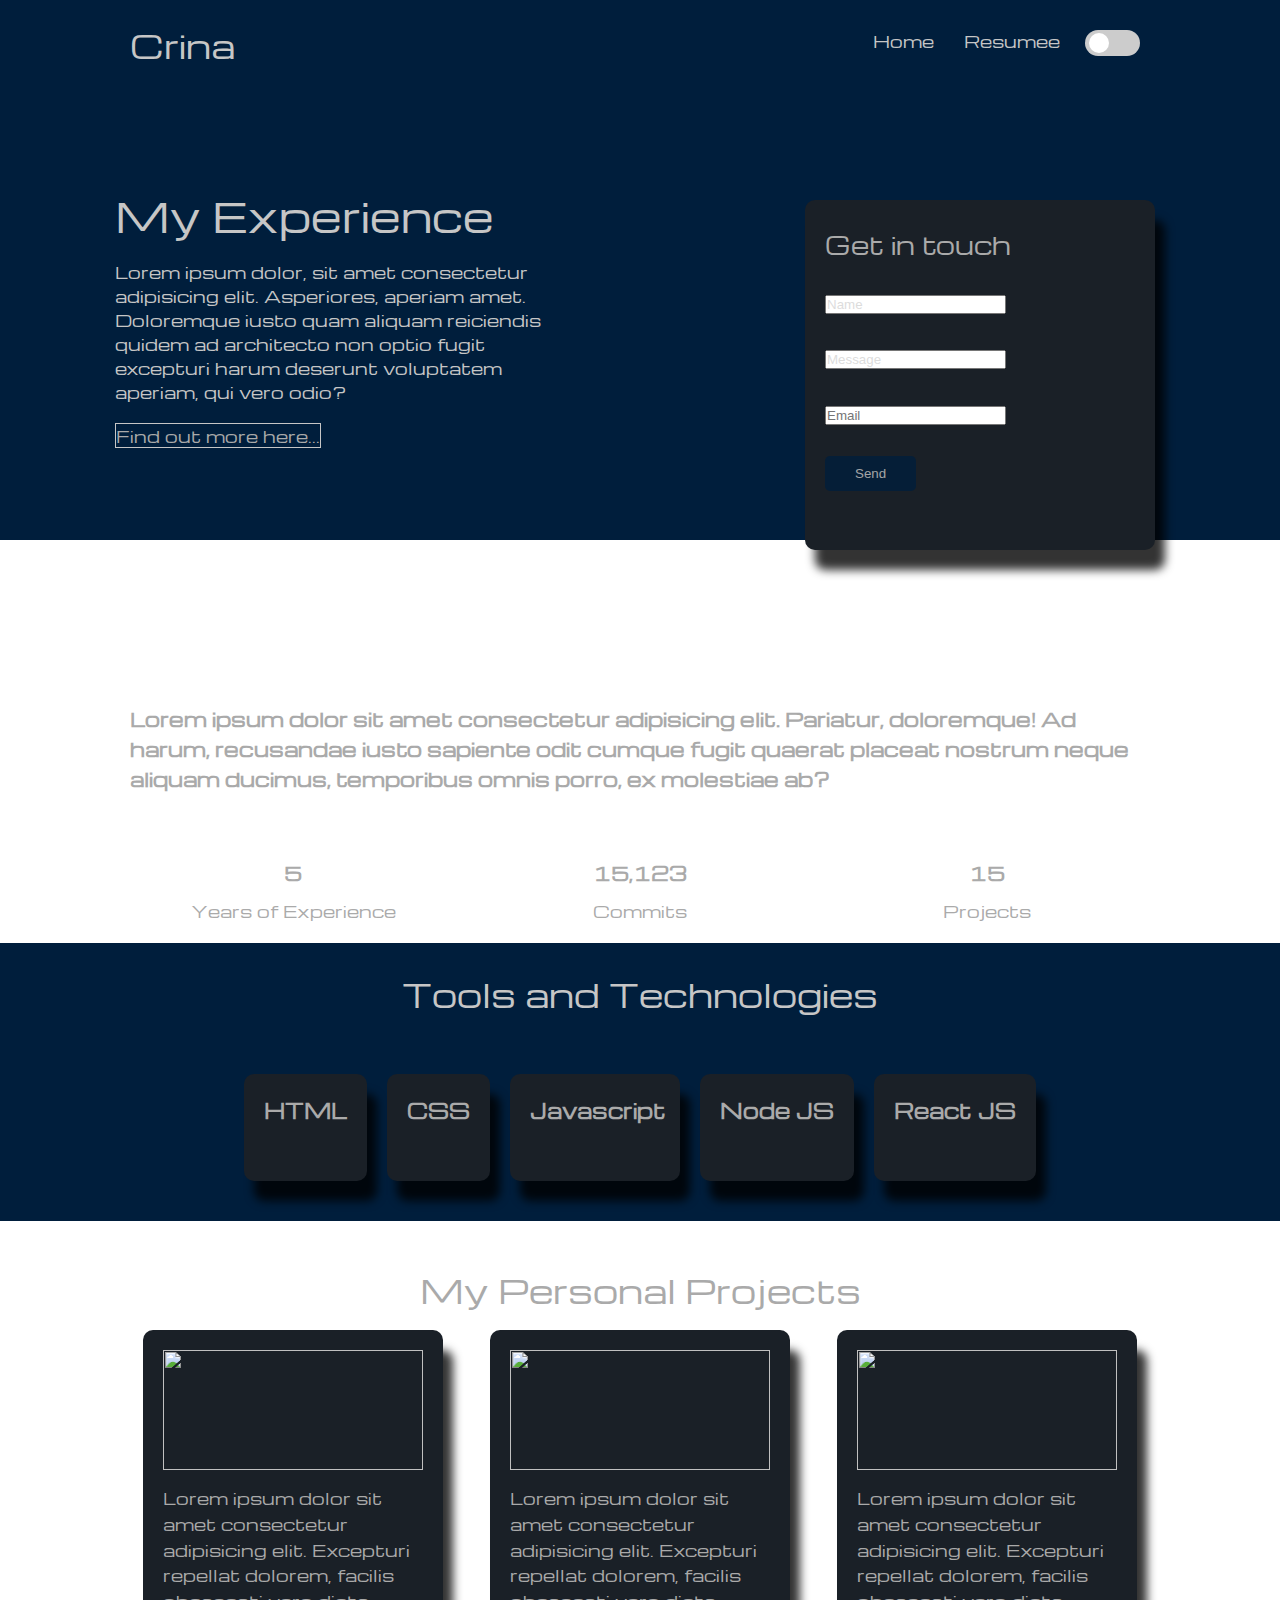
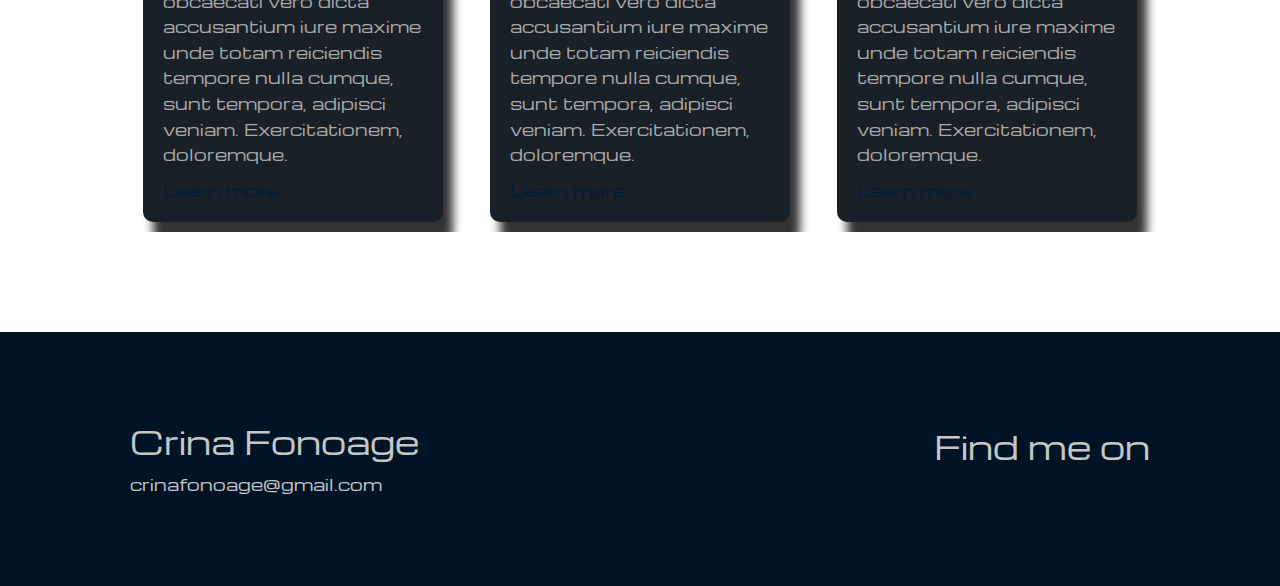
==== index.html @ 118fb506 "Add files via upload" ====
<!DOCTYPE html>
<html lang="en">
<head>
    <meta charset="UTF-8">
    <meta http-equiv="X-UA-Compatible" content="IE=edge"/>
    <meta name="viewport" content="width=device-width, initial-scale=1.0"/>
    <title>MyCV - Crina Fonoage</title/>
    <link rel="stylesheet" href="index.css"/>
    <link rel="stylesheet" href="utilities.css"/>
    <link id="theme" rel="stylesheet" href="./dark-mode.css"/>
    <link
      rel="stylesheet"
      href="https://cdnjs.cloudflare.com/ajax/libs/font-awesome/5.15.1/css/all.min.css"
      integrity="sha512-+4zCK9k+qNFUR5X+cKL9EIR+ZOhtIloNl9GIKS57V1MyNsYpYcUrUeQc9vNfzsWfV28IaLL3i96P9sdNyeRssA=="
      crossorigin="anonymous"
    />
</head>
<body>
    <!-- Navbar -->
    <div class="navbar">
        <div class="container flex-container">
            <h1 class="logo">Crina</h1>
            <nav>
                <ul>
                    <li> <a href="index.html"> Home </a></li>
                    <li> <a href="resumee.html"> Resumee </a></li>
                    <div class="switch">
                        <label  class="theme-switch" for="checkbox">
                            <input type="checkbox" id="checkbox"/>
                            <div class="slider round"></div>
                        </label>
                    </div>
                </ul>
            </nav>
        </div>
    </div>

    <!-- Contact me -->
    <section class="contact">
        <div class="container grid-container">
            <div class="contact-text"> 
                <h1>My Experience</h1>
                <p>
                    Lorem ipsum dolor, sit amet consectetur adipisicing elit. Asperiores, aperiam amet. Doloremque iusto quam aliquam reiciendis quidem ad architecto non optio fugit excepturi harum deserunt voluptatem aperiam, qui vero odio?
                </p>
                <a href="resumee.html" class="btn-outline">
                    Find out more here...
                </a>
            </div>

            <div class="contact-form card">
                <h2>Get in touch</h2>
                <form>
                    <div class="form-control">
                        <input type="text" name="name" placeholder="Name"/>
                    </div>
                    <div class="form-control">
                        <input type="text" name="message" placeholder="Message"/>
                    </div>
                    <div class="form-control">
                        <input type="email" name="email" placeholder="Email"/>
                    </div>
                    <div class="form-control">
                        <input type="submit" value="Send" class="btn btn-primary"/>
                    </div>
                </form>
            </div>
        </div>
    </section>

    <!-- Stats -->
    <section class="stats">
        <div class="container">
            <h3 class="text center my-1">Lorem ipsum dolor sit amet consectetur adipisicing elit. Pariatur, doloremque! Ad harum, recusandae iusto sapiente odit cumque fugit quaerat placeat nostrum neque aliquam ducimus, temporibus omnis porro, ex molestiae ab?</h3>
        <div class="grid-container grid-container-3 text-center my-4">
            <div>
                <i class="fas fa-code fa-3x"></i>
                <h3>5</h3>
                <p class="text-secondary">Years of Experience</p>
            </div>
            <div>
                <i class="fas fa-code-branch fa-3x"></i>
                <h3>15,123</h3>
                <p class="text-secondary">Commits</p>
            </div>
            <div>
                <i class="fas fa-project-diagram fa-3x"></i>
                <h3>15</h3>
                <p class="text-secondary">Projects</p>
            </div>
        </div>
        </div>
    </section>

    <!-- Technologies -->
    <section class="languages">
        <h2 class="md text-center py-2"> Tools and Technologies</h2>
        <div class="container flex-container">
            <div class="card">
                <h4>HTML</h4>
                <img src="images/html.png" alt="">
            </div>
            <div class="card">
                <h4>CSS</h4>
                <img src="images/css.png" alt="">
            </div>
            <div class="card">
                <h4>Javascript</h4>
                <img src="images/javascript.png" alt="">
            </div>
            <div class="card">
                <h4>Node JS</h4>
                <img src="images/nodejs.png" alt="">
            </div>
            <div class="card">
                <h4>React JS</h4>
                <img src="images/reactjs.png" alt="">
            </div>
        </div>
    </section>

    <!-- Project -->
    <section class="projects">
        <div class="container">
            <h2 class="md text-center my-2">My Personal Projects</h2>
            <div class="grid-container grid-container-3">
                <div class="card">
                    <img src="images/project1.png">
                    <p>Lorem ipsum dolor sit amet consectetur adipisicing elit. Excepturi repellat dolorem, facilis obcaecati vero dicta accusantium iure maxime unde totam reiciendis tempore nulla cumque, sunt tempora, adipisci veniam. Exercitationem, doloremque.</p>
                    <a href="#">Learn more</a>
                </div>
                <div class="card">
                    <img src="images/project2.png">
                    <p>Lorem ipsum dolor sit amet consectetur adipisicing elit. Excepturi repellat dolorem, facilis obcaecati vero dicta accusantium iure maxime unde totam reiciendis tempore nulla cumque, sunt tempora, adipisci veniam. Exercitationem, doloremque.</p>
                    <a href="#">Learn more</a>
                </div>
                <div class="card">
                    <img src="images/project3.png">
                    <p>Lorem ipsum dolor sit amet consectetur adipisicing elit. Excepturi repellat dolorem, facilis obcaecati vero dicta accusantium iure maxime unde totam reiciendis tempore nulla cumque, sunt tempora, adipisci veniam. Exercitationem, doloremque.</p>
                    <a href="#">Learn more</a>
                </div>
            </div>
        </div>
    </section>
    <!-- Footer -->
    <footer class="footer bg-dark py-5">
        <div class="container grid-container">
            <div class="name">
                <h1>Crina Fonoage</h1>
                <p>crinafonoage@gmail.com</p> 
            </div>
            <div class="social">
                <h1>Find me on</h1>
                <a href="#"><i class="fab fa-github fa-2x"></i></a>
                <a href="#"><i class="fab fa-linkedin fa-2x"></i></a>
                <a href="#"><i class="fab fa-facebook fa-2x"></i></a>
                <a href="#"><i class="fab fa-instagram fa-2x"></i></a>
            </div>
        </div>
    </footer>
    </div>
    <script type="text/javascript" src="script.js"></script>
</body>
</html>
---- index.css ----
@import url('https://fonts.googleapis.com/css2?family=Michroma&display=swap');

:root {
  --primary-color: #047aed;
  --dark-color: #002240;
  --primary-text-color: #fff;
  --light-color: #fff;
  --secondary-text-color: #333;
  --input-border-color: #b4becb;
  --navbar-mobile-bg-color: rgba(0, 0, 0, 0.2);
  --box-shadow-color: rgba(0, 0, 0, 0.8);
  --link-color: #047aed;
  }

  * {
    box-sizing: border-box;
    padding: 0;
    margin: 0;
  }
    
body {
    font-family: 'Michroma', sans-serif;
    color: var(--secondary-text-color);
    line-height: 1.6;
    height: 100gh;
}

ul {
    list-style-type: none;
  }

  a {
    text-decoration: none;
    color: var(--secondary-text-color);
  }

  h1,
  h2 {
    font-weight: 300;
    line-height: 1.2;
    margin: 10px 0;
  }

  p {
    margin: 10px 0;
  }

  img {
    width: 100%;
  }

  /* Navbar */
  .navbar {
    background-color: var(--primary-color);
    color: var(--primary-text-color);
    height: 90px;
  }

  .navbar ul {
    display: flex;
  }

  .navbar a {
    color: var(--primary-text-color);
    padding: 10px;
    margin: 0 5px;
  }

  .navbar a:hover {
    border-bottom: 2px solid var(--primary-text-color);
  }

  .navbar .flex-container {
    justify-content: space-between;
  }

  /* Theme switch */
.switch {
  padding-top: 2px;
  margin: 0 10px;
}

.theme-switch {
  display: inline-block;
  height: 26px;
  position: relative;
  width: 55px;
}

.theme-switch input {
  display: none;
}

.slider {
  background-color: #ccc;
  bottom: 0;
  left: 0;
  right: 0;
  top: 0;
  cursor: pointer;
  position: absolute;
  transition: 0.4s;
}

.slider:before {
  background-color: #fff;
  bottom: 3px;
  left: 4px;
  content: '';
  height: 20px;
  position: absolute;
  transition: 0.4s;
  width: 20px;
}

input:checked + .slider {
  background-color: #2b2b2b;
}

input:checked + .slider:before {
  transform: translateX(26px);
}

.slider.round {
  border-radius: 34px;
}

.slider.round:before {
  border-radius: 50%;
}


  /* Contact */
  .contact {
    height: 450px;
    background-color: var(--primary-color);
    color: var(--primary-text-color);
    position: relative;
  }

  .contact h1 {
    font-size: 40px;
  }

  .contact p {
    margin: 20px 0;
  }
  .contact-text {
    line-height: 1.5;
    animation: slideInFromLeft 1s ease-in;
  }
  .contact .grid-container {
    grid-template-columns: 45% 55%;
    gap: 30px;
    overflow: visible;
  }

  .contact-form {
    position: relative;
    top: 60px;
    height: 350px;
    width: 350px;
    z-index: 100;
    animation: slideInFromRight 1s ease-in;
  }

  .contact-form.card {
    justify-self: end;
  }

  .contact-form .form-control {
    margin: 30px 0;
  }

  .contact-form input[type='text']
  .contact-form input[type='email'] {
    border: 0;
    border-bottom: 1px solid var(--input-border-color);
    width: 100%;
    padding: 3px;
    font-size: 16px;
    background-color: var(--ligh-color);
    color: var(--secondary-text-color);
    font-family: 'Michroma', sans-serif;
  }

  .contact-form input[type='text']::placeholder,
  .contact-form textarea::placeholder,
  .contact-forminput[type='email']::placeholder {
    color: var(--secondary-text-color);
    opacity: 0.4;
  }

  .contact-form input:focus,
  .contact-form textarea:focus {
    outline: none;
  }

  .contact-form textarea {
    resize: none;
  }

  .contact::before,
  .contact::after {
    content: '';
    position: absolute;
    height: 100px;
    bottom: -70px;
    right: 0;
    left: 0;
    background-color: var(--ligh-color);
    transform: skewY(-3deg);
  }

  /*  Stats */
  .stats {
    padding-top: 100px;
    animation: fadeIn 2.5s;
  }

  /* Technologies */
  .languages {
    background-color: var(--primary-color);
    color: var(--primary-text-color);
    position: relative;
  }

  .languages .flex-container {
    flex-wrap: wrap;
  }

  .languages .card {
    text-align: center;
    margin: 18px 10px 40px;
    max-width: 170px;
    transition: transform 0.2s ease-in;
  }

  .languages .card:hover {
    transform: translateY(-15px);
  }

  .languages .card h4 {
    font-size: 20px;
    margin-bottom: 10px;
  }

  /* Projects */
  .projects {
    padding-bottom: 100px;
    margin-top: 40px;
  }

  .projects .card {
    max-width: 300px;
    justify-self: center;
  }

  .projects .card img {
    height: 120px;
  }

  .projects .card a{
    color: var(--primary-color);
  }

  /* Footer */
  .footer .social {
    justify-self: end;
  }

  .footer .social a {
    margin: 0 5px;
  }

  .footer .social p {
    margin: 0;
  }

  .embeded-container {
    height: 100%;
    /* overflow: hidden; */
  }

  /* Tablets */
  @media (max-width: 768px) {
    .grid-container,
    .contact .grid-container,
    .projects .grid-container,
    .stats .grid-container {
      grid-template-columns: 1fr;
    }

    .contact-form {
      height: auto;
    }

    .contact-text {
      text-align: center;
      margin-top: 40px;
      animation: slideInFromTop 1s ease-in;
    }

    .contact-form {
      justify-self: center;
      margin: auto;
      animation: slideInFromBottom 1s ease-in;
    }
    .contact-form.card {
      justify-self: end;
    }
  }

  /* Mobile */
  @media (max-width: 500px) {
    .navbar {
      height: 110px;
      flex-direction: column;
    }

    .navbar ul {
      padding: 10px;
      background-color: var(--navbar-mobile-bg-color);
    }

    .footer .grid-container {
      grid-template-columns: 1fr;
    }

    .footer .social,  
    .footer .name{
      justify-self: center;
      text-align: center;
    }

    .contact-form.card {
      justify-self: end;
    }
  }

  /* Animations */
  @keyframes slideInFromLeft {
    0% {
      transform: translateX(-100%);
    }

    100% {transform: translateX(0);
    }
  }

  @keyframes slideInFromRight {
    0% {
      transform: translateX(100%);
    }

    100% {transform: translateX(0);
    }
  }

  @keyframes slideInFromTop {
    0% {
      transform: translateY(-100%);
    }

    100% {transform: translateY(0);
    }
  }

  @keyframes slideInFromBottom {
    0% {
      transform: translateY(100%);
    }

    100% {transform: translateY(0);
    }
  }

  @keyframes fadeIn {
    from {
      opacity: 0;
    }

    top {
      opacity: 1;
    }
  }
---- utilities.css ----
.container {
    max-width: 1100px;
    margin: 0 auto;
    padding: 0 40px;
    overflow: auto;
  }

  .flex-container {
    display: flex;
    justify-content: center;
    align-items: center;
    height: 100%;
  }

  .grid-container {
    display: grid;
    grid-template-columns: repeat(2, 1fr);
    gap: 20px;
    justify-content: center;
    align-items: center;
    height: 100%;
  }

  .grid-container-3{
    grid-template-columns: repeat(3, 1fr);
  }

  .card {
    background-color: var(--light-color);
    border-radius: 10px;
    color: var(--secondary-text-color);
    box-shadow: 10px 20px 10px var(--box-shadow-color);
    padding: 20px;
    margin: 10px;
  }
  .btn {
    display: inline-block;
    padding: 10px 30px;
    cursor: pointer;
    background-color: var(--primary-color);
    color: var(--primary-text-color);
    border: none;
    border-radius: 5px;
    opacity: 0.8;
  }
  .btn:hover {
    opacity: 1;
    transform: scale(1.02);
  }
  .btn-outline {
    background-color: transparent;
    border: 1px solid var(--primary-text-color);
  }

  .text-center {
    text-align: center;
  }

  .bg-dark {
    background-color: var(--dark-color);
    color: var(--primary-text-color);
  }

  .bg-dark a {
    background-color: var(--dark-color);
    color: var(--primary-text-color);
  }
  .my-1 {
    margin: 1rem 0;
  }

  .my-1 {
    margin: 4rem 0;
  }

  .py-2 {
    padding: 2rem 0;
  }

  .py-5 {
    padding: 5rem 0;
  }

  .sm {
    font-size: 1rem;
  }

  .md {
    font-size: 2rem;
  }

  .lg{
    font-size: 3rem;
  }

  .xl {
    font-size: 4rem;
  }
---- dark-mode.css ----
:root {
    --primary-color: #001e3c;
    --dark-color: #001425;
    --primary-text-color: #c6c6c6;
    --light-color: #1a2027;
    --secondary-text-color: #aaaaaa;
    --input-border-color: #b4becb62;
    --box-shadow-color: rgba(0, 0, 0, 0.8);
    --link-color: #fff;
  }
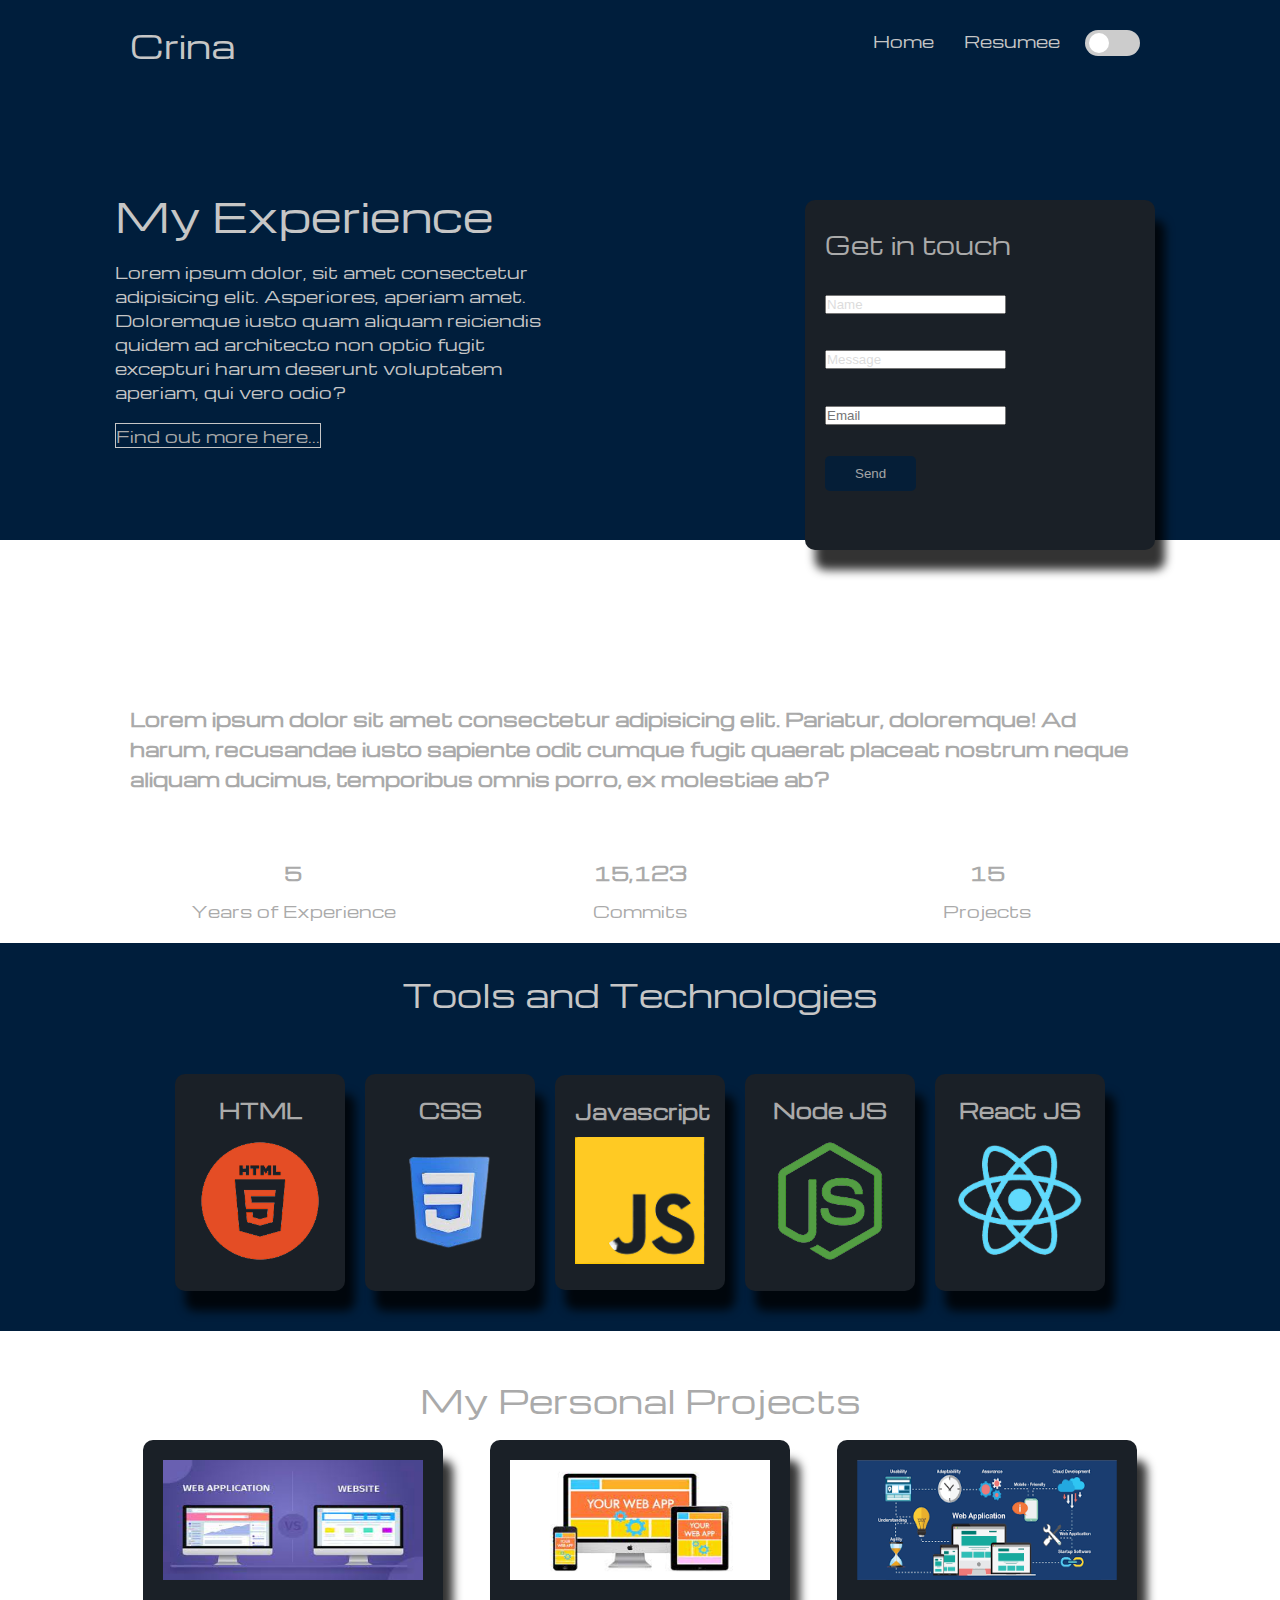
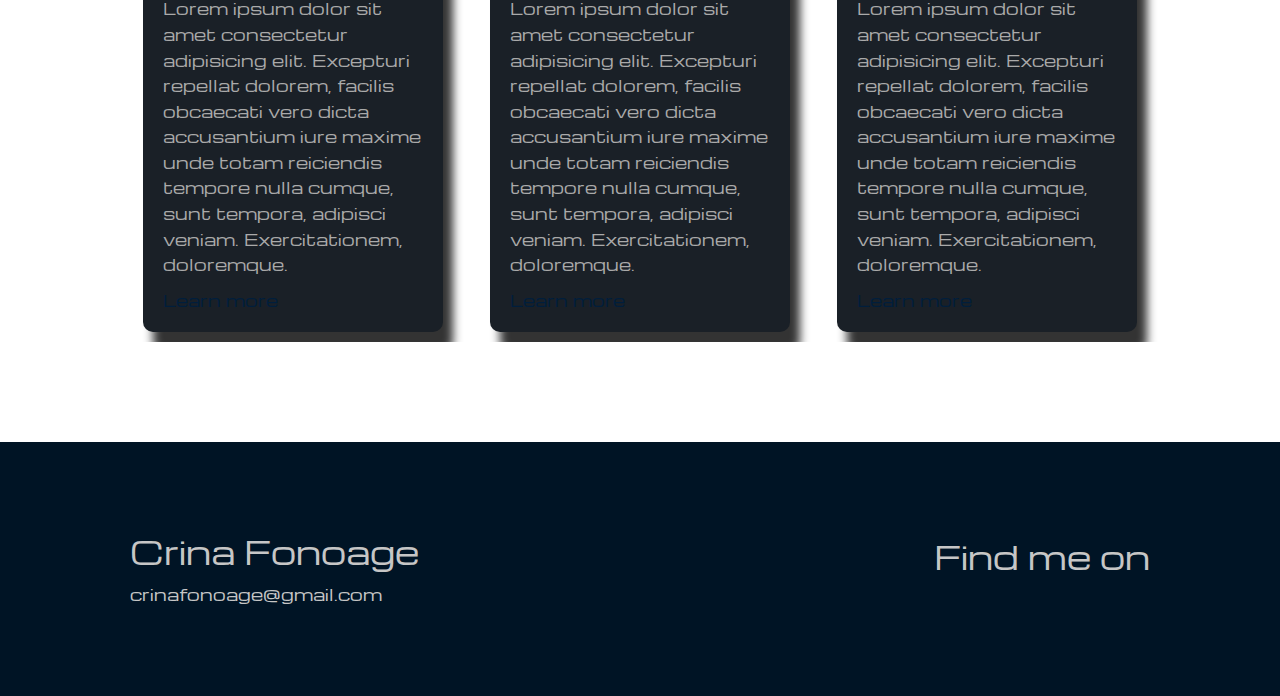
==== commit 7cc1c14e: "numele de familie" ====
--- a/index.html
+++ b/index.html
@@ -1,164 +1,164 @@
-<!DOCTYPE html>
-<html lang="en">
-<head>
-    <meta charset="UTF-8">
-    <meta http-equiv="X-UA-Compatible" content="IE=edge"/>
-    <meta name="viewport" content="width=device-width, initial-scale=1.0"/>
-    <title>MyCV - Crina Fonoage</title/>
-    <link rel="stylesheet" href="index.css"/>
-    <link rel="stylesheet" href="utilities.css"/>
-    <link id="theme" rel="stylesheet" href="./dark-mode.css"/>
-    <link
-      rel="stylesheet"
-      href="https://cdnjs.cloudflare.com/ajax/libs/font-awesome/5.15.1/css/all.min.css"
-      integrity="sha512-+4zCK9k+qNFUR5X+cKL9EIR+ZOhtIloNl9GIKS57V1MyNsYpYcUrUeQc9vNfzsWfV28IaLL3i96P9sdNyeRssA=="
-      crossorigin="anonymous"
-    />
-</head>
-<body>
-    <!-- Navbar -->
-    <div class="navbar">
-        <div class="container flex-container">
-            <h1 class="logo">Crina</h1>
-            <nav>
-                <ul>
-                    <li> <a href="index.html"> Home </a></li>
-                    <li> <a href="resumee.html"> Resumee </a></li>
-                    <div class="switch">
-                        <label  class="theme-switch" for="checkbox">
-                            <input type="checkbox" id="checkbox"/>
-                            <div class="slider round"></div>
-                        </label>
-                    </div>
-                </ul>
-            </nav>
-        </div>
-    </div>
-
-    <!-- Contact me -->
-    <section class="contact">
-        <div class="container grid-container">
-            <div class="contact-text"> 
-                <h1>My Experience</h1>
-                <p>
-                    Lorem ipsum dolor, sit amet consectetur adipisicing elit. Asperiores, aperiam amet. Doloremque iusto quam aliquam reiciendis quidem ad architecto non optio fugit excepturi harum deserunt voluptatem aperiam, qui vero odio?
-                </p>
-                <a href="resumee.html" class="btn-outline">
-                    Find out more here...
-                </a>
-            </div>
-
-            <div class="contact-form card">
-                <h2>Get in touch</h2>
-                <form>
-                    <div class="form-control">
-                        <input type="text" name="name" placeholder="Name"/>
-                    </div>
-                    <div class="form-control">
-                        <input type="text" name="message" placeholder="Message"/>
-                    </div>
-                    <div class="form-control">
-                        <input type="email" name="email" placeholder="Email"/>
-                    </div>
-                    <div class="form-control">
-                        <input type="submit" value="Send" class="btn btn-primary"/>
-                    </div>
-                </form>
-            </div>
-        </div>
-    </section>
-
-    <!-- Stats -->
-    <section class="stats">
-        <div class="container">
-            <h3 class="text center my-1">Lorem ipsum dolor sit amet consectetur adipisicing elit. Pariatur, doloremque! Ad harum, recusandae iusto sapiente odit cumque fugit quaerat placeat nostrum neque aliquam ducimus, temporibus omnis porro, ex molestiae ab?</h3>
-        <div class="grid-container grid-container-3 text-center my-4">
-            <div>
-                <i class="fas fa-code fa-3x"></i>
-                <h3>5</h3>
-                <p class="text-secondary">Years of Experience</p>
-            </div>
-            <div>
-                <i class="fas fa-code-branch fa-3x"></i>
-                <h3>15,123</h3>
-                <p class="text-secondary">Commits</p>
-            </div>
-            <div>
-                <i class="fas fa-project-diagram fa-3x"></i>
-                <h3>15</h3>
-                <p class="text-secondary">Projects</p>
-            </div>
-        </div>
-        </div>
-    </section>
-
-    <!-- Technologies -->
-    <section class="languages">
-        <h2 class="md text-center py-2"> Tools and Technologies</h2>
-        <div class="container flex-container">
-            <div class="card">
-                <h4>HTML</h4>
-                <img src="images/html.png" alt="">
-            </div>
-            <div class="card">
-                <h4>CSS</h4>
-                <img src="images/css.png" alt="">
-            </div>
-            <div class="card">
-                <h4>Javascript</h4>
-                <img src="images/javascript.png" alt="">
-            </div>
-            <div class="card">
-                <h4>Node JS</h4>
-                <img src="images/nodejs.png" alt="">
-            </div>
-            <div class="card">
-                <h4>React JS</h4>
-                <img src="images/reactjs.png" alt="">
-            </div>
-        </div>
-    </section>
-
-    <!-- Project -->
-    <section class="projects">
-        <div class="container">
-            <h2 class="md text-center my-2">My Personal Projects</h2>
-            <div class="grid-container grid-container-3">
-                <div class="card">
-                    <img src="images/project1.png">
-                    <p>Lorem ipsum dolor sit amet consectetur adipisicing elit. Excepturi repellat dolorem, facilis obcaecati vero dicta accusantium iure maxime unde totam reiciendis tempore nulla cumque, sunt tempora, adipisci veniam. Exercitationem, doloremque.</p>
-                    <a href="#">Learn more</a>
-                </div>
-                <div class="card">
-                    <img src="images/project2.png">
-                    <p>Lorem ipsum dolor sit amet consectetur adipisicing elit. Excepturi repellat dolorem, facilis obcaecati vero dicta accusantium iure maxime unde totam reiciendis tempore nulla cumque, sunt tempora, adipisci veniam. Exercitationem, doloremque.</p>
-                    <a href="#">Learn more</a>
-                </div>
-                <div class="card">
-                    <img src="images/project3.png">
-                    <p>Lorem ipsum dolor sit amet consectetur adipisicing elit. Excepturi repellat dolorem, facilis obcaecati vero dicta accusantium iure maxime unde totam reiciendis tempore nulla cumque, sunt tempora, adipisci veniam. Exercitationem, doloremque.</p>
-                    <a href="#">Learn more</a>
-                </div>
-            </div>
-        </div>
-    </section>
-    <!-- Footer -->
-    <footer class="footer bg-dark py-5">
-        <div class="container grid-container">
-            <div class="name">
-                <h1>Crina Fonoage</h1>
-                <p>crinafonoage@gmail.com</p> 
-            </div>
-            <div class="social">
-                <h1>Find me on</h1>
-                <a href="#"><i class="fab fa-github fa-2x"></i></a>
-                <a href="#"><i class="fab fa-linkedin fa-2x"></i></a>
-                <a href="#"><i class="fab fa-facebook fa-2x"></i></a>
-                <a href="#"><i class="fab fa-instagram fa-2x"></i></a>
-            </div>
-        </div>
-    </footer>
-    </div>
-    <script type="text/javascript" src="script.js"></script>
-</body>
+<!DOCTYPE html>
+<html lang="en">
+<head>
+    <meta charset="UTF-8">
+    <meta http-equiv="X-UA-Compatible" content="IE=edge"/>
+    <meta name="viewport" content="width=device-width, initial-scale=1.0"/>
+    <title>MyCV - Crina Fonoage</title/>
+    <link rel="stylesheet" href="index.css"/>
+    <link rel="stylesheet" href="utilities.css"/>
+    <link id="theme" rel="stylesheet" href="./dark-mode.css"/>
+    <link
+      rel="stylesheet"
+      href="https://cdnjs.cloudflare.com/ajax/libs/font-awesome/5.15.1/css/all.min.css"
+      integrity="sha512-+4zCK9k+qNFUR5X+cKL9EIR+ZOhtIloNl9GIKS57V1MyNsYpYcUrUeQc9vNfzsWfV28IaLL3i96P9sdNyeRssA=="
+      crossorigin="anonymous"
+    />
+</head>
+<body>
+    <!-- Navbar -->
+    <div class="navbar">
+        <div class="container flex-container">
+            <h1 class="logo">Crina</h1>
+            <nav>
+                <ul>
+                    <li> <a href="index.html"> Home </a></li>
+                    <li> <a href="resumee.html"> Resumee </a></li>
+                    <div class="switch">
+                        <label  class="theme-switch" for="checkbox">
+                            <input type="checkbox" id="checkbox"/>
+                            <div class="slider round"></div>
+                        </label>
+                    </div>
+                </ul>
+            </nav>
+        </div>
+    </div>
+
+    <!-- Contact me -->
+    <section class="contact">
+        <div class="container grid-container">
+            <div class="contact-text"> 
+                <h1>My Experience</h1>
+                <p>
+                    Lorem ipsum dolor, sit amet consectetur adipisicing elit. Asperiores, aperiam amet. Doloremque iusto quam aliquam reiciendis quidem ad architecto non optio fugit excepturi harum deserunt voluptatem aperiam, qui vero odio?
+                </p>
+                <a href="resumee.html" class="btn-outline">
+                    Find out more here...
+                </a>
+            </div>
+
+            <div class="contact-form card">
+                <h2>Get in touch</h2>
+                <form>
+                    <div class="form-control">
+                        <input type="text" name="name" placeholder="Name"/>
+                    </div>
+                    <div class="form-control">
+                        <input type="text" name="message" placeholder="Message"/>
+                    </div>
+                    <div class="form-control">
+                        <input type="email" name="email" placeholder="Email"/>
+                    </div>
+                    <div class="form-control">
+                        <input type="submit" value="Send" class="btn btn-primary"/>
+                    </div>
+                </form>
+            </div>
+        </div>
+    </section>
+
+    <!-- Stats -->
+    <section class="stats">
+        <div class="container">
+            <h3 class="text center my-1">Lorem ipsum dolor sit amet consectetur adipisicing elit. Pariatur, doloremque! Ad harum, recusandae iusto sapiente odit cumque fugit quaerat placeat nostrum neque aliquam ducimus, temporibus omnis porro, ex molestiae ab?</h3>
+        <div class="grid-container grid-container-3 text-center my-4">
+            <div>
+                <i class="fas fa-code fa-3x"></i>
+                <h3>5</h3>
+                <p class="text-secondary">Years of Experience</p>
+            </div>
+            <div>
+                <i class="fas fa-code-branch fa-3x"></i>
+                <h3>15,123</h3>
+                <p class="text-secondary">Commits</p>
+            </div>
+            <div>
+                <i class="fas fa-project-diagram fa-3x"></i>
+                <h3>15</h3>
+                <p class="text-secondary">Projects</p>
+            </div>
+        </div>
+        </div>
+    </section>
+
+    <!-- Technologies -->
+    <section class="languages">
+        <h2 class="md text-center py-2"> Tools and Technologies</h2>
+        <div class="container flex-container">
+            <div class="card">
+                <h4>HTML</h4>
+                <img src="images/html.png" alt="">
+            </div>
+            <div class="card">
+                <h4>CSS</h4>
+                <img src="images/css.png" alt="">
+            </div>
+            <div class="card">
+                <h4>Javascript</h4>
+                <img src="images/javascript.png" alt="">
+            </div>
+            <div class="card">
+                <h4>Node JS</h4>
+                <img src="images/nodejs.png" alt="">
+            </div>
+            <div class="card">
+                <h4>React JS</h4>
+                <img src="images/reactjs.png" alt="">
+            </div>
+        </div>
+    </section>
+
+    <!-- Project -->
+    <section class="projects">
+        <div class="container">
+            <h2 class="md text-center my-2">My Personal Projects</h2>
+            <div class="grid-container grid-container-3">
+                <div class="card">
+                    <img src="images/project1.png">
+                    <p>Lorem ipsum dolor sit amet consectetur adipisicing elit. Excepturi repellat dolorem, facilis obcaecati vero dicta accusantium iure maxime unde totam reiciendis tempore nulla cumque, sunt tempora, adipisci veniam. Exercitationem, doloremque.</p>
+                    <a href="#">Learn more</a>
+                </div>
+                <div class="card">
+                    <img src="images/project2.png">
+                    <p>Lorem ipsum dolor sit amet consectetur adipisicing elit. Excepturi repellat dolorem, facilis obcaecati vero dicta accusantium iure maxime unde totam reiciendis tempore nulla cumque, sunt tempora, adipisci veniam. Exercitationem, doloremque.</p>
+                    <a href="#">Learn more</a>
+                </div>
+                <div class="card">
+                    <img src="images/project3.png">
+                    <p>Lorem ipsum dolor sit amet consectetur adipisicing elit. Excepturi repellat dolorem, facilis obcaecati vero dicta accusantium iure maxime unde totam reiciendis tempore nulla cumque, sunt tempora, adipisci veniam. Exercitationem, doloremque.</p>
+                    <a href="#">Learn more</a>
+                </div>
+            </div>
+        </div>
+    </section>
+    <!-- Footer -->
+    <footer class="footer bg-dark py-5">
+        <div class="container grid-container">
+            <div class="name">
+                <h1>Crina Fonoage</h1>
+                <p>crinafonoage@gmail.com</p> 
+            </div>
+            <div class="social">
+                <h1>Find me on</h1>
+                <a href="#"><i class="fab fa-github fa-2x"></i></a>
+                <a href="#"><i class="fab fa-linkedin fa-2x"></i></a>
+                <a href="#"><i class="fab fa-facebook fa-2x"></i></a>
+                <a href="#"><i class="fab fa-instagram fa-2x"></i></a>
+            </div>
+        </div>
+    </footer>
+    </div>
+    <script type="text/javascript" src="script.js"></script>
+</body>
 </html>--- a/index.css
+++ b/index.css
@@ -1,386 +1,386 @@
-@import url('https://fonts.googleapis.com/css2?family=Michroma&display=swap');
-
-:root {
-  --primary-color: #047aed;
-  --dark-color: #002240;
-  --primary-text-color: #fff;
-  --light-color: #fff;
-  --secondary-text-color: #333;
-  --input-border-color: #b4becb;
-  --navbar-mobile-bg-color: rgba(0, 0, 0, 0.2);
-  --box-shadow-color: rgba(0, 0, 0, 0.8);
-  --link-color: #047aed;
-  }
-
-  * {
-    box-sizing: border-box;
-    padding: 0;
-    margin: 0;
-  }
-    
-body {
-    font-family: 'Michroma', sans-serif;
-    color: var(--secondary-text-color);
-    line-height: 1.6;
-    height: 100gh;
-}
-
-ul {
-    list-style-type: none;
-  }
-
-  a {
-    text-decoration: none;
-    color: var(--secondary-text-color);
-  }
-
-  h1,
-  h2 {
-    font-weight: 300;
-    line-height: 1.2;
-    margin: 10px 0;
-  }
-
-  p {
-    margin: 10px 0;
-  }
-
-  img {
-    width: 100%;
-  }
-
-  /* Navbar */
-  .navbar {
-    background-color: var(--primary-color);
-    color: var(--primary-text-color);
-    height: 90px;
-  }
-
-  .navbar ul {
-    display: flex;
-  }
-
-  .navbar a {
-    color: var(--primary-text-color);
-    padding: 10px;
-    margin: 0 5px;
-  }
-
-  .navbar a:hover {
-    border-bottom: 2px solid var(--primary-text-color);
-  }
-
-  .navbar .flex-container {
-    justify-content: space-between;
-  }
-
-  /* Theme switch */
-.switch {
-  padding-top: 2px;
-  margin: 0 10px;
-}
-
-.theme-switch {
-  display: inline-block;
-  height: 26px;
-  position: relative;
-  width: 55px;
-}
-
-.theme-switch input {
-  display: none;
-}
-
-.slider {
-  background-color: #ccc;
-  bottom: 0;
-  left: 0;
-  right: 0;
-  top: 0;
-  cursor: pointer;
-  position: absolute;
-  transition: 0.4s;
-}
-
-.slider:before {
-  background-color: #fff;
-  bottom: 3px;
-  left: 4px;
-  content: '';
-  height: 20px;
-  position: absolute;
-  transition: 0.4s;
-  width: 20px;
-}
-
-input:checked + .slider {
-  background-color: #2b2b2b;
-}
-
-input:checked + .slider:before {
-  transform: translateX(26px);
-}
-
-.slider.round {
-  border-radius: 34px;
-}
-
-.slider.round:before {
-  border-radius: 50%;
-}
-
-
-  /* Contact */
-  .contact {
-    height: 450px;
-    background-color: var(--primary-color);
-    color: var(--primary-text-color);
-    position: relative;
-  }
-
-  .contact h1 {
-    font-size: 40px;
-  }
-
-  .contact p {
-    margin: 20px 0;
-  }
-  .contact-text {
-    line-height: 1.5;
-    animation: slideInFromLeft 1s ease-in;
-  }
-  .contact .grid-container {
-    grid-template-columns: 45% 55%;
-    gap: 30px;
-    overflow: visible;
-  }
-
-  .contact-form {
-    position: relative;
-    top: 60px;
-    height: 350px;
-    width: 350px;
-    z-index: 100;
-    animation: slideInFromRight 1s ease-in;
-  }
-
-  .contact-form.card {
-    justify-self: end;
-  }
-
-  .contact-form .form-control {
-    margin: 30px 0;
-  }
-
-  .contact-form input[type='text']
-  .contact-form input[type='email'] {
-    border: 0;
-    border-bottom: 1px solid var(--input-border-color);
-    width: 100%;
-    padding: 3px;
-    font-size: 16px;
-    background-color: var(--ligh-color);
-    color: var(--secondary-text-color);
-    font-family: 'Michroma', sans-serif;
-  }
-
-  .contact-form input[type='text']::placeholder,
-  .contact-form textarea::placeholder,
-  .contact-forminput[type='email']::placeholder {
-    color: var(--secondary-text-color);
-    opacity: 0.4;
-  }
-
-  .contact-form input:focus,
-  .contact-form textarea:focus {
-    outline: none;
-  }
-
-  .contact-form textarea {
-    resize: none;
-  }
-
-  .contact::before,
-  .contact::after {
-    content: '';
-    position: absolute;
-    height: 100px;
-    bottom: -70px;
-    right: 0;
-    left: 0;
-    background-color: var(--ligh-color);
-    transform: skewY(-3deg);
-  }
-
-  /*  Stats */
-  .stats {
-    padding-top: 100px;
-    animation: fadeIn 2.5s;
-  }
-
-  /* Technologies */
-  .languages {
-    background-color: var(--primary-color);
-    color: var(--primary-text-color);
-    position: relative;
-  }
-
-  .languages .flex-container {
-    flex-wrap: wrap;
-  }
-
-  .languages .card {
-    text-align: center;
-    margin: 18px 10px 40px;
-    max-width: 170px;
-    transition: transform 0.2s ease-in;
-  }
-
-  .languages .card:hover {
-    transform: translateY(-15px);
-  }
-
-  .languages .card h4 {
-    font-size: 20px;
-    margin-bottom: 10px;
-  }
-
-  /* Projects */
-  .projects {
-    padding-bottom: 100px;
-    margin-top: 40px;
-  }
-
-  .projects .card {
-    max-width: 300px;
-    justify-self: center;
-  }
-
-  .projects .card img {
-    height: 120px;
-  }
-
-  .projects .card a{
-    color: var(--primary-color);
-  }
-
-  /* Footer */
-  .footer .social {
-    justify-self: end;
-  }
-
-  .footer .social a {
-    margin: 0 5px;
-  }
-
-  .footer .social p {
-    margin: 0;
-  }
-
-  .embeded-container {
-    height: 100%;
-    /* overflow: hidden; */
-  }
-
-  /* Tablets */
-  @media (max-width: 768px) {
-    .grid-container,
-    .contact .grid-container,
-    .projects .grid-container,
-    .stats .grid-container {
-      grid-template-columns: 1fr;
-    }
-
-    .contact-form {
-      height: auto;
-    }
-
-    .contact-text {
-      text-align: center;
-      margin-top: 40px;
-      animation: slideInFromTop 1s ease-in;
-    }
-
-    .contact-form {
-      justify-self: center;
-      margin: auto;
-      animation: slideInFromBottom 1s ease-in;
-    }
-    .contact-form.card {
-      justify-self: end;
-    }
-  }
-
-  /* Mobile */
-  @media (max-width: 500px) {
-    .navbar {
-      height: 110px;
-      flex-direction: column;
-    }
-
-    .navbar ul {
-      padding: 10px;
-      background-color: var(--navbar-mobile-bg-color);
-    }
-
-    .footer .grid-container {
-      grid-template-columns: 1fr;
-    }
-
-    .footer .social,  
-    .footer .name{
-      justify-self: center;
-      text-align: center;
-    }
-
-    .contact-form.card {
-      justify-self: end;
-    }
-  }
-
-  /* Animations */
-  @keyframes slideInFromLeft {
-    0% {
-      transform: translateX(-100%);
-    }
-
-    100% {transform: translateX(0);
-    }
-  }
-
-  @keyframes slideInFromRight {
-    0% {
-      transform: translateX(100%);
-    }
-
-    100% {transform: translateX(0);
-    }
-  }
-
-  @keyframes slideInFromTop {
-    0% {
-      transform: translateY(-100%);
-    }
-
-    100% {transform: translateY(0);
-    }
-  }
-
-  @keyframes slideInFromBottom {
-    0% {
-      transform: translateY(100%);
-    }
-
-    100% {transform: translateY(0);
-    }
-  }
-
-  @keyframes fadeIn {
-    from {
-      opacity: 0;
-    }
-
-    top {
-      opacity: 1;
-    }
+@import url('https://fonts.googleapis.com/css2?family=Michroma&display=swap');
+
+:root {
+  --primary-color: #047aed;
+  --dark-color: #002240;
+  --primary-text-color: #fff;
+  --light-color: #fff;
+  --secondary-text-color: #333;
+  --input-border-color: #b4becb;
+  --navbar-mobile-bg-color: rgba(0, 0, 0, 0.2);
+  --box-shadow-color: rgba(0, 0, 0, 0.8);
+  --link-color: #047aed;
+  }
+
+  * {
+    box-sizing: border-box;
+    padding: 0;
+    margin: 0;
+  }
+    
+body {
+    font-family: 'Michroma', sans-serif;
+    color: var(--secondary-text-color);
+    line-height: 1.6;
+    height: 100vh;
+}
+
+ul {
+    list-style-type: none;
+  }
+
+  a {
+    text-decoration: none;
+    color: var(--secondary-text-color);
+  }
+
+  h1,
+  h2 {
+    font-weight: 300;
+    line-height: 1.2;
+    margin: 10px 0;
+  }
+
+  p {
+    margin: 10px 0;
+  }
+
+  img {
+    width: 100%;
+  }
+
+  /* Navbar */
+  .navbar {
+    background-color: var(--primary-color);
+    color: var(--primary-text-color);
+    height: 90px;
+  }
+
+  .navbar ul {
+    display: flex;
+  }
+
+  .navbar a {
+    color: var(--primary-text-color);
+    padding: 10px;
+    margin: 0 5px;
+  }
+
+  .navbar a:hover {
+    border-bottom: 2px solid var(--primary-text-color);
+  }
+
+  .navbar .flex-container {
+    justify-content: space-between;
+  }
+
+  /* Theme switch */
+.switch {
+  padding-top: 2px;
+  margin: 0 10px;
+}
+
+.theme-switch {
+  display: inline-block;
+  height: 26px;
+  position: relative;
+  width: 55px;
+}
+
+.theme-switch input {
+  display: none;
+}
+
+.slider {
+  background-color: #ccc;
+  bottom: 0;
+  left: 0;
+  right: 0;
+  top: 0;
+  cursor: pointer;
+  position: absolute;
+  transition: 0.4s;
+}
+
+.slider:before {
+  background-color: #fff;
+  bottom: 3px;
+  left: 4px;
+  content: '';
+  height: 20px;
+  position: absolute;
+  transition: 0.4s;
+  width: 20px;
+}
+
+input:checked + .slider {
+  background-color: #2b2b2b;
+}
+
+input:checked + .slider:before {
+  transform: translateX(26px);
+}
+
+.slider.round {
+  border-radius: 34px;
+}
+
+.slider.round:before {
+  border-radius: 50%;
+}
+
+
+  /* Contact */
+  .contact {
+    height: 450px;
+    background-color: var(--primary-color);
+    color: var(--primary-text-color);
+    position: relative;
+  }
+
+  .contact h1 {
+    font-size: 40px;
+  }
+
+  .contact p {
+    margin: 20px 0;
+  }
+  .contact-text {
+    line-height: 1.5;
+    animation: slideInFromLeft 1s ease-in;
+  }
+  .contact .grid-container {
+    grid-template-columns: 45% 55%;
+    gap: 30px;
+    overflow: visible;
+  }
+
+  .contact-form {
+    position: relative;
+    top: 60px;
+    height: 350px;
+    width: 350px;
+    z-index: 100;
+    animation: slideInFromRight 1s ease-in;
+  }
+
+  .contact-form.card {
+    justify-self: end;
+  }
+
+  .contact-form .form-control {
+    margin: 30px 0;
+  }
+
+  .contact-form input[type='text']
+  .contact-form input[type='email'] {
+    border: 0;
+    border-bottom: 1px solid var(--input-border-color);
+    width: 100%;
+    padding: 3px;
+    font-size: 16px;
+    background-color: var(--ligh-color);
+    color: var(--secondary-text-color);
+    font-family: 'Michroma', sans-serif;
+  }
+
+  .contact-form input[type='text']::placeholder,
+  .contact-form textarea::placeholder,
+  .contact-forminput[type='email']::placeholder {
+    color: var(--secondary-text-color);
+    opacity: 0.4;
+  }
+
+  .contact-form input:focus,
+  .contact-form textarea:focus {
+    outline: none;
+  }
+
+  .contact-form textarea {
+    resize: none;
+  }
+
+  .contact::before,
+  .contact::after {
+    content: '';
+    position: absolute;
+    height: 100px;
+    bottom: -70px;
+    right: 0;
+    left: 0;
+    background-color: var(--ligh-color);
+    transform: skewY(-3deg);
+  }
+
+  /*  Stats */
+  .stats {
+    padding-top: 100px;
+    animation: fadeIn 2.5s;
+  }
+
+  /* Technologies */
+  .languages {
+    background-color: var(--primary-color);
+    color: var(--primary-text-color);
+    position: relative;
+  }
+
+  .languages .flex-container {
+    flex-wrap: wrap;
+  }
+
+  .languages .card {
+    text-align: center;
+    margin: 18px 10px 40px;
+    max-width: 170px;
+    transition: transform 0.2s ease-in;
+  }
+
+  .languages .card:hover {
+    transform: translateY(-15px);
+  }
+
+  .languages .card h4 {
+    font-size: 20px;
+    margin-bottom: 10px;
+  }
+
+  /* Projects */
+  .projects {
+    padding-bottom: 100px;
+    margin-top: 40px;
+  }
+
+  .projects .card {
+    max-width: 300px;
+    justify-self: center;
+  }
+
+  .projects .card img {
+    height: 120px;
+  }
+
+  .projects .card a{
+    color: var(--primary-color);
+  }
+
+  /* Footer */
+  .footer .social {
+    justify-self: end;
+  }
+
+  .footer .social a {
+    margin: 0 5px;
+  }
+
+  .footer .social p {
+    margin: 0;
+  }
+
+  .embeded-container {
+    height: 100%;
+    /* overflow: hidden; */
+  }
+
+  /* Tablets */
+  @media (max-width: 768px) {
+    .grid-container,
+    .contact .grid-container,
+    .projects .grid-container,
+    .stats .grid-container {
+      grid-template-columns: 1fr;
+    }
+
+    .contact-form {
+      height: auto;
+    }
+
+    .contact-text {
+      text-align: center;
+      margin-top: 40px;
+      animation: slideInFromTop 1s ease-in;
+    }
+
+    .contact-form {
+      justify-self: center;
+      margin: auto;
+      animation: slideInFromBottom 1s ease-in;
+    }
+    .contact-form.card {
+      justify-self: end;
+    }
+  }
+
+  /* Mobile */
+  @media (max-width: 500px) {
+    .navbar {
+      height: 110px;
+      flex-direction: column;
+    }
+
+    .navbar ul {
+      padding: 10px;
+      background-color: var(--navbar-mobile-bg-color);
+    }
+
+    .footer .grid-container {
+      grid-template-columns: 1fr;
+    }
+
+    .footer .social,  
+    .footer .name{
+      justify-self: center;
+      text-align: center;
+    }
+
+    .contact-form.card {
+      justify-self: end;
+    }
+  }
+
+  /* Animations */
+  @keyframes slideInFromLeft {
+    0% {
+      transform: translateX(-100%);
+    }
+
+    100% {transform: translateX(0);
+    }
+  }
+
+  @keyframes slideInFromRight {
+    0% {
+      transform: translateX(100%);
+    }
+
+    100% {transform: translateX(0);
+    }
+  }
+
+  @keyframes slideInFromTop {
+    0% {
+      transform: translateY(-100%);
+    }
+
+    100% {transform: translateY(0);
+    }
+  }
+
+  @keyframes slideInFromBottom {
+    0% {
+      transform: translateY(100%);
+    }
+
+    100% {transform: translateY(0);
+    }
+  }
+
+  @keyframes fadeIn {
+    from {
+      opacity: 0;
+    }
+
+    top {
+      opacity: 1;
+    }
   }--- a/utilities.css
+++ b/utilities.css
@@ -1,98 +1,98 @@
-.container {
-    max-width: 1100px;
-    margin: 0 auto;
-    padding: 0 40px;
-    overflow: auto;
-  }
-
-  .flex-container {
-    display: flex;
-    justify-content: center;
-    align-items: center;
-    height: 100%;
-  }
-
-  .grid-container {
-    display: grid;
-    grid-template-columns: repeat(2, 1fr);
-    gap: 20px;
-    justify-content: center;
-    align-items: center;
-    height: 100%;
-  }
-
-  .grid-container-3{
-    grid-template-columns: repeat(3, 1fr);
-  }
-
-  .card {
-    background-color: var(--light-color);
-    border-radius: 10px;
-    color: var(--secondary-text-color);
-    box-shadow: 10px 20px 10px var(--box-shadow-color);
-    padding: 20px;
-    margin: 10px;
-  }
-  .btn {
-    display: inline-block;
-    padding: 10px 30px;
-    cursor: pointer;
-    background-color: var(--primary-color);
-    color: var(--primary-text-color);
-    border: none;
-    border-radius: 5px;
-    opacity: 0.8;
-  }
-  .btn:hover {
-    opacity: 1;
-    transform: scale(1.02);
-  }
-  .btn-outline {
-    background-color: transparent;
-    border: 1px solid var(--primary-text-color);
-  }
-
-  .text-center {
-    text-align: center;
-  }
-
-  .bg-dark {
-    background-color: var(--dark-color);
-    color: var(--primary-text-color);
-  }
-
-  .bg-dark a {
-    background-color: var(--dark-color);
-    color: var(--primary-text-color);
-  }
-  .my-1 {
-    margin: 1rem 0;
-  }
-
-  .my-1 {
-    margin: 4rem 0;
-  }
-
-  .py-2 {
-    padding: 2rem 0;
-  }
-
-  .py-5 {
-    padding: 5rem 0;
-  }
-
-  .sm {
-    font-size: 1rem;
-  }
-
-  .md {
-    font-size: 2rem;
-  }
-
-  .lg{
-    font-size: 3rem;
-  }
-
-  .xl {
-    font-size: 4rem;
+.container {
+    max-width: 1100px;
+    margin: 0 auto;
+    padding: 0 40px;
+    overflow: auto;
+  }
+
+  .flex-container {
+    display: flex;
+    justify-content: center;
+    align-items: center;
+    height: 100%;
+  }
+
+  .grid-container {
+    display: grid;
+    grid-template-columns: repeat(2, 1fr);
+    gap: 20px;
+    justify-content: center;
+    align-items: center;
+    height: 100%;
+  }
+
+  .grid-container-3{
+    grid-template-columns: repeat(3, 1fr);
+  }
+
+  .card {
+    background-color: var(--light-color);
+    border-radius: 10px;
+    color: var(--secondary-text-color);
+    box-shadow: 10px 20px 10px var(--box-shadow-color);
+    padding: 20px;
+    margin: 10px;
+  }
+  .btn {
+    display: inline-block;
+    padding: 10px 30px;
+    cursor: pointer;
+    background-color: var(--primary-color);
+    color: var(--primary-text-color);
+    border: none;
+    border-radius: 5px;
+    opacity: 0.8;
+  }
+  .btn:hover {
+    opacity: 1;
+    transform: scale(1.02);
+  }
+  .btn-outline {
+    background-color: transparent;
+    border: 1px solid var(--primary-text-color);
+  }
+
+  .text-center {
+    text-align: center;
+  }
+
+  .bg-dark {
+    background-color: var(--dark-color);
+    color: var(--primary-text-color);
+  }
+
+  .bg-dark a {
+    background-color: var(--dark-color);
+    color: var(--primary-text-color);
+  }
+  .my-1 {
+    margin: 1rem 0;
+  }
+
+  .my-1 {
+    margin: 4rem 0;
+  }
+
+  .py-2 {
+    padding: 2rem 0;
+  }
+
+  .py-5 {
+    padding: 5rem 0;
+  }
+
+  .sm {
+    font-size: 1rem;
+  }
+
+  .md {
+    font-size: 2rem;
+  }
+
+  .lg{
+    font-size: 3rem;
+  }
+
+  .xl {
+    font-size: 4rem;
   }--- a/dark-mode.css
+++ b/dark-mode.css
@@ -1,10 +1,10 @@
-:root {
-    --primary-color: #001e3c;
-    --dark-color: #001425;
-    --primary-text-color: #c6c6c6;
-    --light-color: #1a2027;
-    --secondary-text-color: #aaaaaa;
-    --input-border-color: #b4becb62;
-    --box-shadow-color: rgba(0, 0, 0, 0.8);
-    --link-color: #fff;
+:root {
+    --primary-color: #001e3c;
+    --dark-color: #001425;
+    --primary-text-color: #c6c6c6;
+    --light-color: #1a2027;
+    --secondary-text-color: #aaaaaa;
+    --input-border-color: #b4becb62;
+    --box-shadow-color: rgba(0, 0, 0, 0.8);
+    --link-color: #fff;
   }